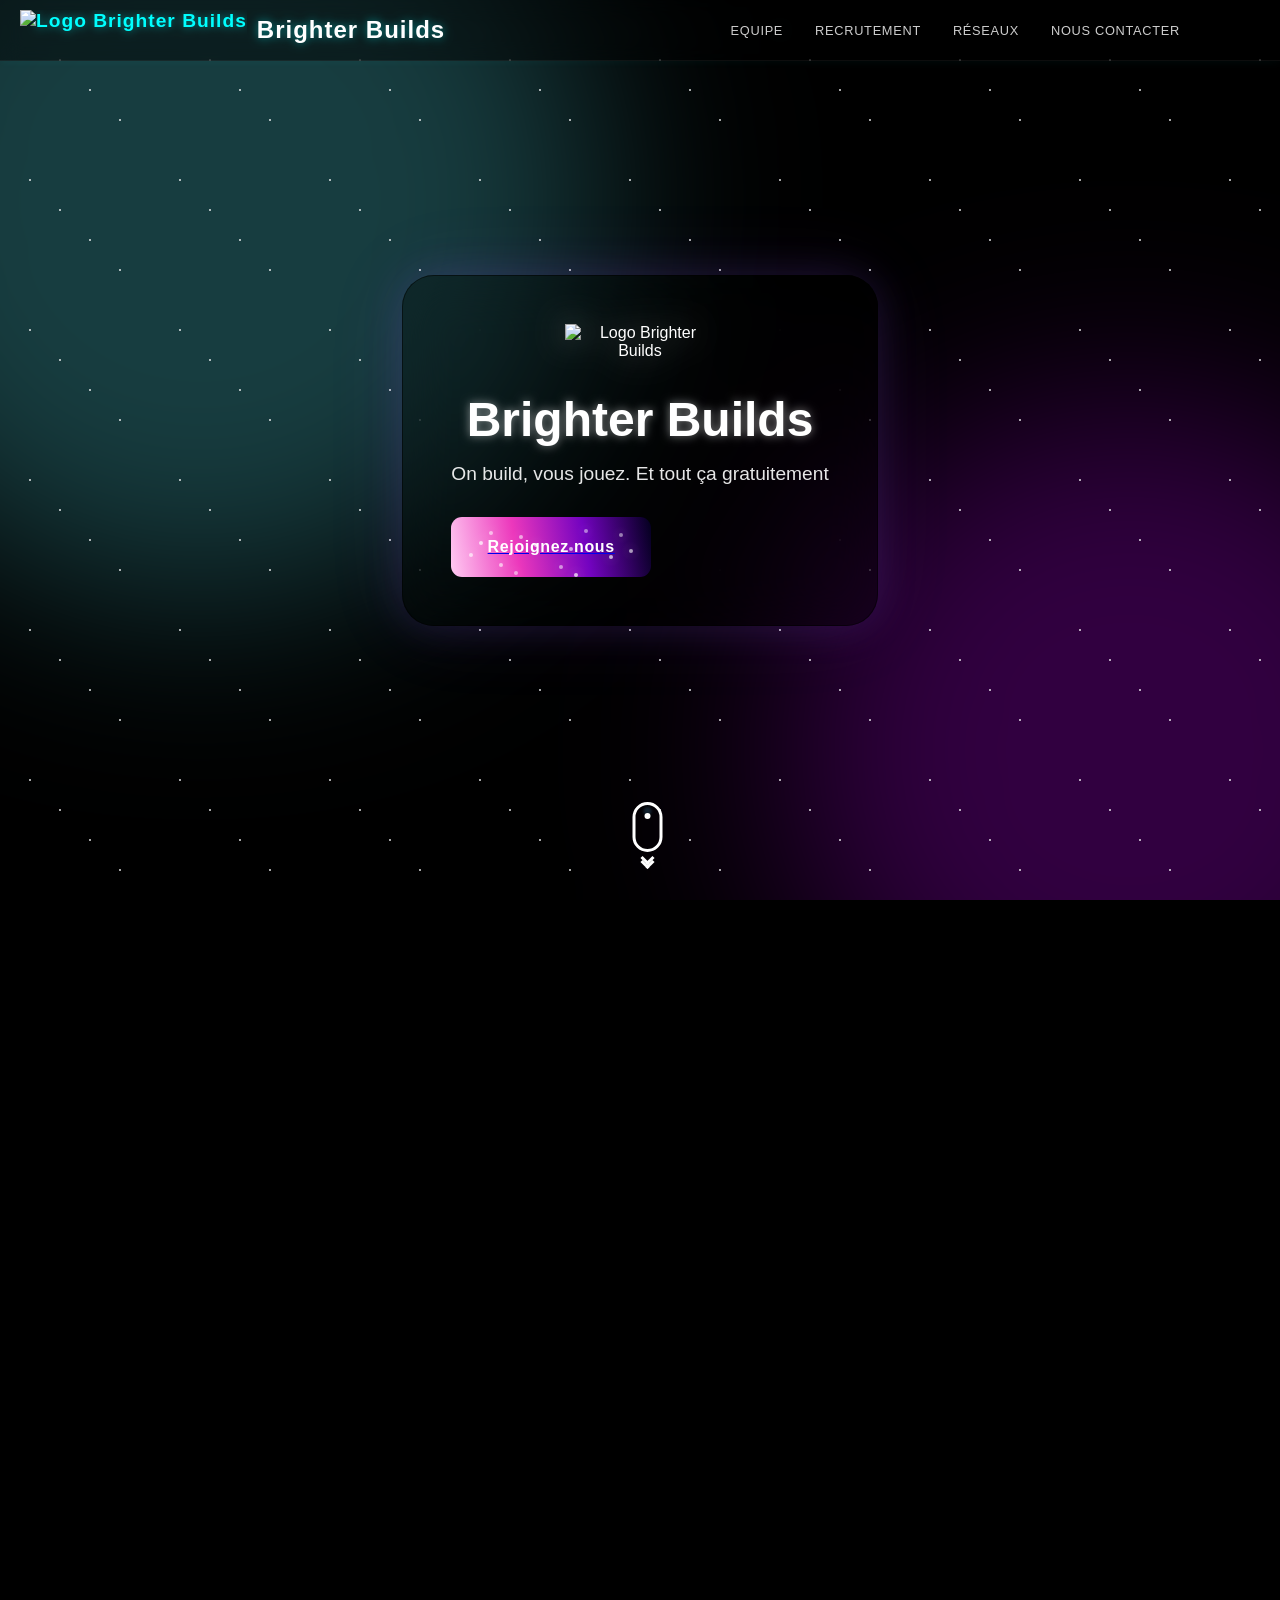
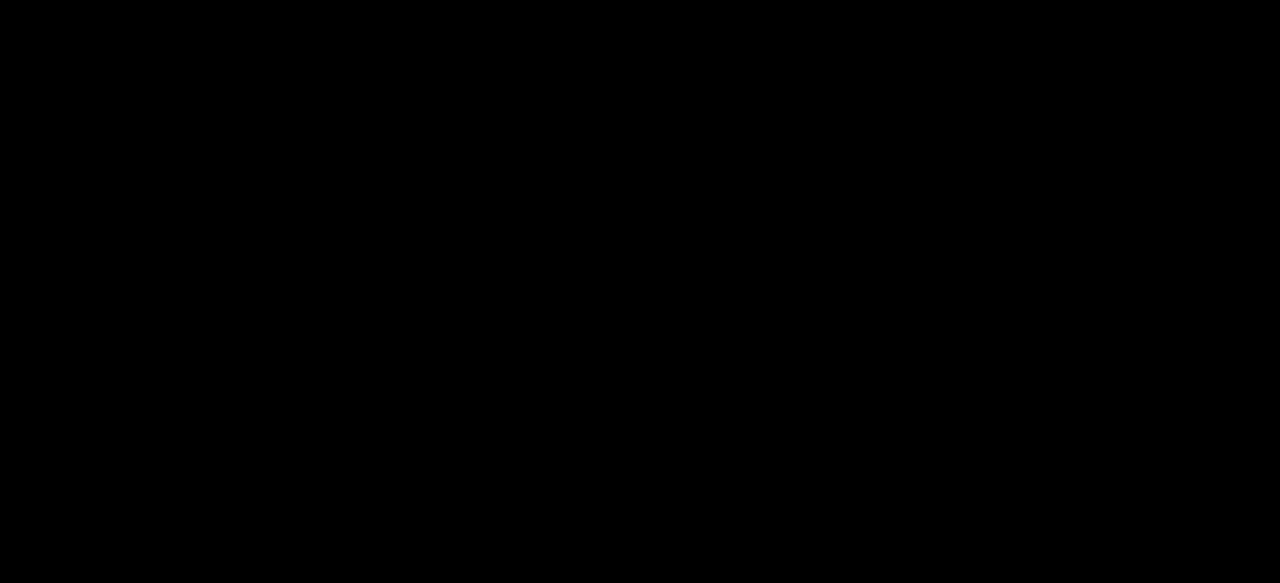
==== index.html @ 19280332 "B-2.0 : Hero" ====
<!DOCTYPE html>
<html lang="fr">
<head>
  <meta charset="UTF-8">
  <meta name="viewport" content="width=device-width, initial-scale=1.0">
  <title>Brighter Builds</title>
  <link rel="stylesheet" href="css\style.css">
  <link rel="shortcut icon" href="logo.png" type="image/png">
  <meta property="og:title" content="Brighter Builds">
  <meta property="og:description" content="On build, vous jouez. Et tout ça gratuitement">
  <meta property="og:image" content="https://www.brighter-builds.cc/assets/banner.png">
  <meta property="og:url" content="https://www.brighter-builds.cc/">
  <meta property="og:type" content="website">
  <script src="https://cdnjs.cloudflare.com/ajax/libs/three.js/0.157.0/three.min.js"></script>
  <script src="js/clickSpark.js"></script>
  <script src="js/glare-hover.js"></script>
  <script src="js/stars.js"></script>
  <script src="js/scroll-button.js"></script>
  <script>
    window.addEventListener('DOMContentLoaded', () => {
      console.log('DOM loaded, checking Three.js...');
      if (typeof THREE !== 'undefined') {
        console.log('Three.js loaded successfully');
      } else {
        console.error('Three.js not loaded');
      }
    });
  </script>
</head>
<body>
  <header class="site-header">
    <div class="logo">
      <a href="index.html">
        <img src="logo.png" alt="Logo Brighter Builds">
        <span>Brighter Builds</span>
      </a>
    </div>
    <nav class="nav">
      <a href="team.html">Equipe</a>
      <a href="recrutement.html">Recrutement</a>
      <a href="reseaux.html">Réseaux</a>
      <a href="https://discord.gg/8AsrS9Vtjt" target="_blank">Nous contacter</a>
    </nav>
  </header>

  <section class="hero">
    <div class="stars"></div>
    <div class="stars"></div>
    <div class="stars"></div>
    <div class="flare cyan"></div>
    <div class="flare magenta"></div>
    <div class="color-bends-container"></div>
    <div class="hero-content">
      <div class="animated-logo">
        <img src="logo.png" alt="Logo Brighter Builds">
      </div>
      <h1>Brighter Builds</h1>
      <p>On build, vous jouez. Et tout ça gratuitement</p>
      <div class="btn-container">
        <a id="space-btn" class="space-link" href="https://discord.gg/8AsrS9Vtjt" target="_blank">
          <span class="btn-label">Rejoignez nous</span>
          <span class="btn-stars"></span>
        </a>
      </div>
    </div>
    <div class="scroll-button-container">
      <div class="scrolldown">
        <div class="chevrons">
          <div class="chevrondown"></div>
          <div class="chevrondown"></div>
        </div>
      </div>
    </div>
  </section>

<section class="projects-section" data-scroll-section>
  <div class="projects-container">
    <h2 class="section-title">Nos Projets</h2>
    <p class="section-subtitle">Découvrez nos réalisations exceptionnelles</p>
    <div class="container">
      <div class="box project-card">
        <b>
          <div class="coming-soon-content">
            <h3>Coming Soon</h3>
            <p>Un nouveau projet arrive bientôt...</p>
          </div>
        </b>
      </div>
      <div class="box project-card">
        <b>
          <div class="coming-soon-content">
            <h3>Coming Soon</h3>
            <p>Un nouveau projet arrive bientôt...</p>
          </div>
        </b>
      </div>
      <div class="box project-card">
        <b>
          <div class="coming-soon-content">
            <h3>Coming Soon</h3>
            <p>Un nouveau projet arrive bientôt...</p>
          </div>
        </b>
      </div>
    </div>
  <div class="particles-container" id="particles-js"></div>
</section>

<footer class="site-footer">
  <div class="footer-content">
    <div class="footer-section">
      <h3>Navigation</h3>
      <nav class="footer-nav">
        <a href="projects.html">Projets</a>
        <a href="team.html">Equipe</a>
        <a href="recrutement.html">Recrutement</a>
        <a href="reseaux.html">Réseaux</a>
        <a href="https://discord.gg/8AsrS9Vtjt" target="_blank">Nous contacter</a>
      </nav>
    </div>
    
    <div class="footer-section">
      <h3>Nous soutenir</h3>
      <div class="kofi-button">
        <script type='text/javascript' src='https://storage.ko-fi.com/cdn/widget/Widget_2.js'></script>
        <script type='text/javascript'>kofiwidget2.init('Soutenez nous !', '#b388eb', 'H2H71EL9VU');kofiwidget2.draw();</script>
      </div>
    </div>
  </div>
  
  <div class="footer-bottom">
    <p>&copy; Brighter Builds 2025 - All Rights Reserved</p>
  </div>
</footer>

  <script src="https://cdnjs.cloudflare.com/ajax/libs/vanilla-tilt/1.7.0/vanilla-tilt.min.js"></script>
  <script src="https://cdn.jsdelivr.net/particles.js/2.0.0/particles.min.js"></script>
  <script src="js/script.js"></script>
  <script src='https://storage.ko-fi.com/cdn/scripts/overlay-widget.js'></script>
<script>
  kofiWidgetOverlay.draw('brighterbuilds', {
    'type': 'floating-chat',
    'floating-chat.donateButton.text': 'Support Us',
    'floating-chat.donateButton.background-color': '#794bc4',
    'floating-chat.donateButton.text-color': '#fff'
  });
</script>

<!-- Google tag (gtag.js) -->
<script async src="https://www.googletagmanager.com/gtag/js?id=G-J06ZLXGMQJ"></script>
<script>
  window.dataLayer = window.dataLayer || [];
  function gtag(){dataLayer.push(arguments);}
  gtag('js', new Date());

  gtag('config', 'G-J06ZLXGMQJ');
</script>

</body>
</html>
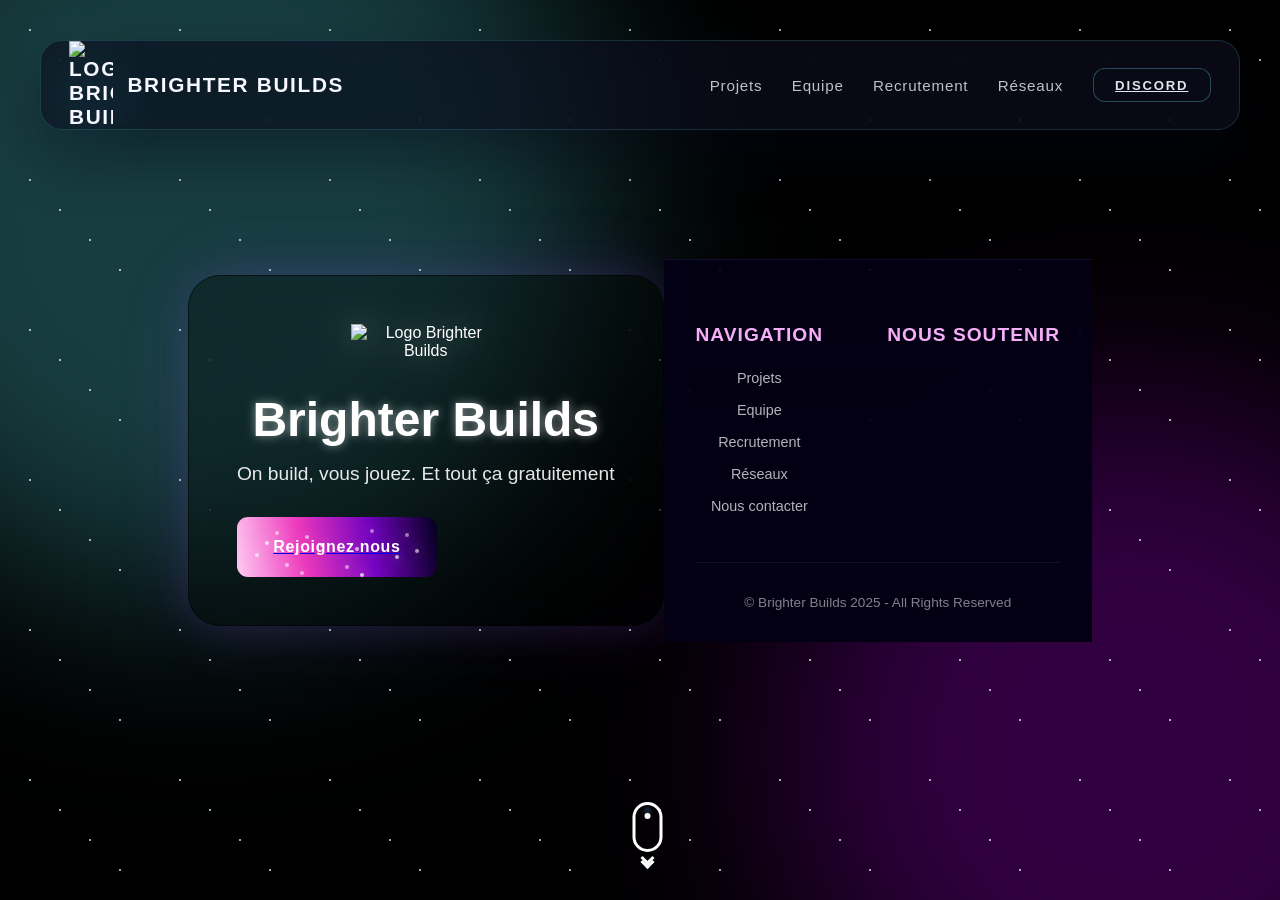
==== commit ae8af636: "2.2.7 - Navbar index & metadata" ====
--- a/index.html
+++ b/index.html
@@ -1,10 +1,12 @@
 <!DOCTYPE html>
 <html lang="fr">
+
 <head>
   <meta charset="UTF-8">
   <meta name="viewport" content="width=device-width, initial-scale=1.0">
   <title>Brighter Builds</title>
   <link rel="stylesheet" href="css\style.css">
+  <link rel="stylesheet" href="css\navbar.css">
   <link rel="shortcut icon" href="logo.png" type="image/png">
   <meta property="og:title" content="Brighter Builds">
   <meta property="og:description" content="On build, vous jouez. Et tout ça gratuitement">
@@ -27,21 +29,34 @@
     });
   </script>
 </head>
+
 <body>
-  <header class="site-header">
-    <div class="logo">
-      <a href="index.html">
-        <img src="logo.png" alt="Logo Brighter Builds">
-        <span>Brighter Builds</span>
-      </a>
+  <header class="bb-navbar" data-navbar>
+    <span class="bb-navbar__scrim" data-navbar-scrim></span>
+    <div class="bb-navbar__shell">
+      <div class="bb-navbar__inner">
+        <a class="bb-navbar__brand" href="index.html" aria-label="Retour à l'accueil Brighter Builds">
+          <img src="logo.png" alt="Logo Brighter Builds">
+          <span>Brighter Builds</span>
+        </a>
+
+        <button class="bb-navbar__toggle" type="button" data-navbar-toggle aria-controls="bb-navbar-menu"
+          aria-expanded="false">
+          <span class="sr-only">Afficher le menu</span>
+          <span></span>
+        </button>
+
+        <nav class="bb-navbar__menu" id="bb-navbar-menu" data-navbar-menu aria-label="Navigation principale">
+          <a class="bb-navbar__link" href="projects.html">Projets</a>
+          <a class="bb-navbar__link" href="team.html">Equipe</a>
+          <a class="bb-navbar__link" href="recrutement.html">Recrutement</a>
+          <a class="bb-navbar__link" href="reseaux.html">Réseaux</a>
+          <a class="copy-btn" href="https://discord.gg/8AsrS9Vtjt" target="_blank" rel="noopener">Discord</a>
+        </nav>
+      </div>
     </div>
-    <nav class="nav">
-      <a href="team.html">Equipe</a>
-      <a href="recrutement.html">Recrutement</a>
-      <a href="reseaux.html">Réseaux</a>
-      <a href="https://discord.gg/8AsrS9Vtjt" target="_blank">Nous contacter</a>
-    </nav>
   </header>
+
 
   <section class="hero">
     <div class="stars"></div>
@@ -71,90 +86,58 @@
         </div>
       </div>
     </div>
-  </section>
+    <footer class="site-footer">
+      <div class="footer-content">
+        <div class="footer-section">
+          <h3>Navigation</h3>
+          <nav class="footer-nav">
+            <a href="projects.html">Projets</a>
+            <a href="team.html">Equipe</a>
+            <a href="recrutement.html">Recrutement</a>
+            <a href="reseaux.html">Réseaux</a>
+            <a href="https://discord.gg/8AsrS9Vtjt" target="_blank">Nous contacter</a>
+          </nav>
+        </div>
 
-<section class="projects-section" data-scroll-section>
-  <div class="projects-container">
-    <h2 class="section-title">Nos Projets</h2>
-    <p class="section-subtitle">Découvrez nos réalisations exceptionnelles</p>
-    <div class="container">
-      <div class="box project-card">
-        <b>
-          <div class="coming-soon-content">
-            <h3>Coming Soon</h3>
-            <p>Un nouveau projet arrive bientôt...</p>
+        <div class="footer-section">
+          <h3>Nous soutenir</h3>
+          <div class="kofi-widget">
+            <script type='text/javascript' src='https://storage.ko-fi.com/cdn/widget/Widget_2.js'></script>
+            <script
+              type='text/javascript'>kofiwidget2.init('Soutenez nous !', '#b388eb', 'H2H71EL9VU'); kofiwidget2.draw();</script>
           </div>
-        </b>
+        </div>
       </div>
-      <div class="box project-card">
-        <b>
-          <div class="coming-soon-content">
-            <h3>Coming Soon</h3>
-            <p>Un nouveau projet arrive bientôt...</p>
-          </div>
-        </b>
+
+      <div class="footer-bottom">
+        <p>&copy; Brighter Builds 2025 - All Rights Reserved</p>
       </div>
-      <div class="box project-card">
-        <b>
-          <div class="coming-soon-content">
-            <h3>Coming Soon</h3>
-            <p>Un nouveau projet arrive bientôt...</p>
-          </div>
-        </b>
-      </div>
-    </div>
-  <div class="particles-container" id="particles-js"></div>
-</section>
+    </footer>
 
-<footer class="site-footer">
-  <div class="footer-content">
-    <div class="footer-section">
-      <h3>Navigation</h3>
-      <nav class="footer-nav">
-        <a href="projects.html">Projets</a>
-        <a href="team.html">Equipe</a>
-        <a href="recrutement.html">Recrutement</a>
-        <a href="reseaux.html">Réseaux</a>
-        <a href="https://discord.gg/8AsrS9Vtjt" target="_blank">Nous contacter</a>
-      </nav>
-    </div>
-    
-    <div class="footer-section">
-      <h3>Nous soutenir</h3>
-      <div class="kofi-button">
-        <script type='text/javascript' src='https://storage.ko-fi.com/cdn/widget/Widget_2.js'></script>
-        <script type='text/javascript'>kofiwidget2.init('Soutenez nous !', '#b388eb', 'H2H71EL9VU');kofiwidget2.draw();</script>
-      </div>
-    </div>
-  </div>
-  
-  <div class="footer-bottom">
-    <p>&copy; Brighter Builds 2025 - All Rights Reserved</p>
-  </div>
-</footer>
+    <script src="https://cdnjs.cloudflare.com/ajax/libs/vanilla-tilt/1.7.0/vanilla-tilt.min.js"></script>
+    <script src="https://cdn.jsdelivr.net/particles.js/2.0.0/particles.min.js"></script>
+    <script src="js/script.js"></script>
+    <script src="js/navbar.js"></script>
+    <script src='https://storage.ko-fi.com/cdn/scripts/overlay-widget.js'></script>
+    <script>
+      kofiWidgetOverlay.draw('brighterbuilds', {
+        'type': 'floating-chat',
+        'floating-chat.donateButton.text': 'Support Us',
+        'floating-chat.donateButton.background-color': '#794bc4',
+        'floating-chat.donateButton.text-color': '#fff'
+      });
+    </script>
 
-  <script src="https://cdnjs.cloudflare.com/ajax/libs/vanilla-tilt/1.7.0/vanilla-tilt.min.js"></script>
-  <script src="https://cdn.jsdelivr.net/particles.js/2.0.0/particles.min.js"></script>
-  <script src="js/script.js"></script>
-  <script src='https://storage.ko-fi.com/cdn/scripts/overlay-widget.js'></script>
-<script>
-  kofiWidgetOverlay.draw('brighterbuilds', {
-    'type': 'floating-chat',
-    'floating-chat.donateButton.text': 'Support Us',
-    'floating-chat.donateButton.background-color': '#794bc4',
-    'floating-chat.donateButton.text-color': '#fff'
-  });
-</script>
+    <!-- Google tag (gtag.js) -->
+    <script async src="https://www.googletagmanager.com/gtag/js?id=G-J06ZLXGMQJ"></script>
+    <script>
+      window.dataLayer = window.dataLayer || [];
+      function gtag() { dataLayer.push(arguments); }
+      gtag('js', new Date());
 
-<!-- Google tag (gtag.js) -->
-<script async src="https://www.googletagmanager.com/gtag/js?id=G-J06ZLXGMQJ"></script>
-<script>
-  window.dataLayer = window.dataLayer || [];
-  function gtag(){dataLayer.push(arguments);}
-  gtag('js', new Date());
-
-  gtag('config', 'G-J06ZLXGMQJ');
-</script>
+      gtag('config', 'G-J06ZLXGMQJ');
+    </script>
 
 </body>
+
 </html>
